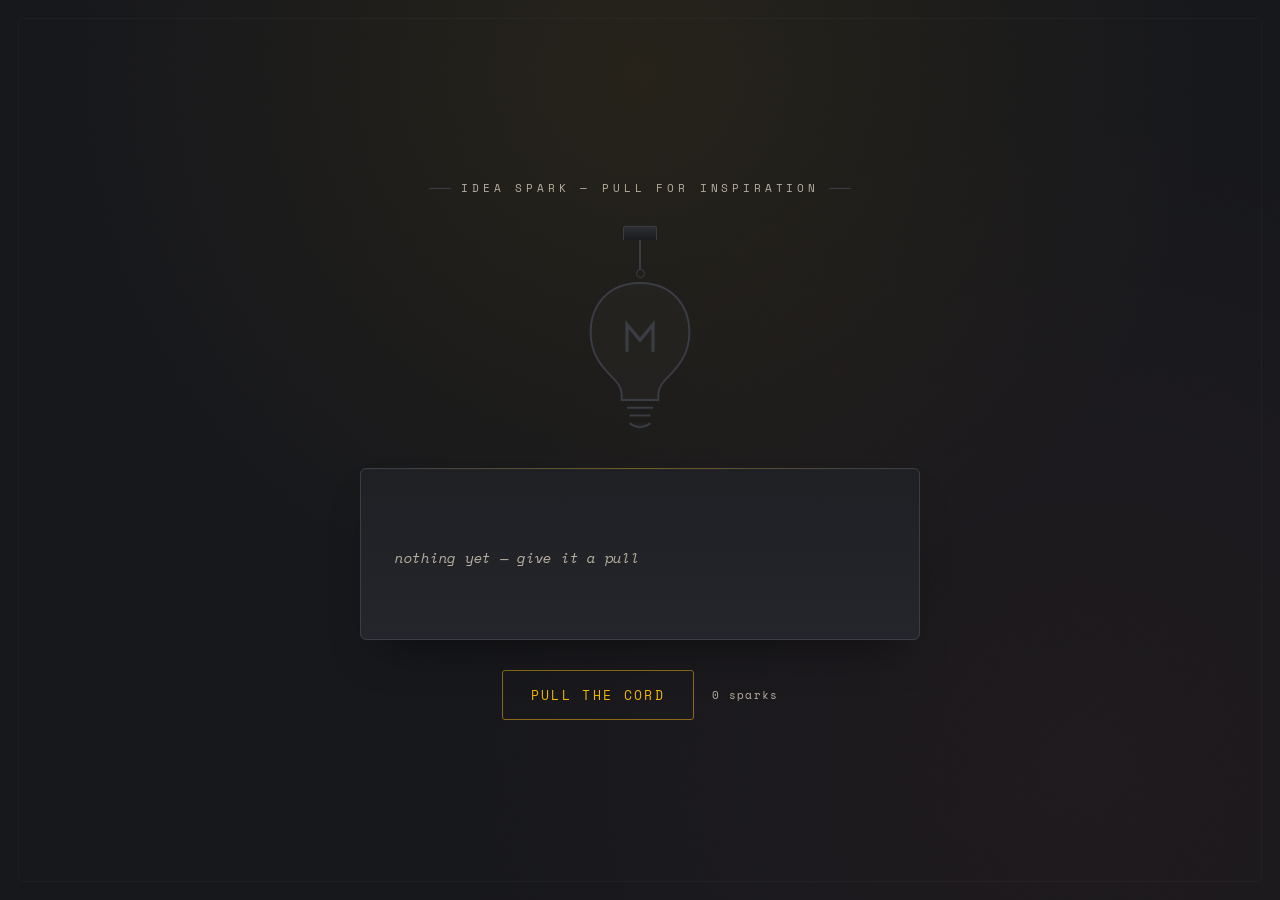
==== idex.html @ 74ea408c "Upload Files" ====
<!DOCTYPE html>
<html lang="en">
<head>
<meta charset="UTF-8">
<title>Idea Spark</title>
<meta name="viewport" content="width=device-width, initial-scale=1.0">
<link rel="preconnect" href="https://fonts.googleapis.com">
<link href="https://fonts.googleapis.com/css2?family=Fraunces:ital,opsz,wght@0,9..144,500;0,9..144,700;1,9..144,500&family=Space+Mono:wght@400;700&display=swap" rel="stylesheet">
<link rel="stylesheet" href="style.css">
</head>
<body>

<div class="rig">
  <div class="eyebrow">Idea Spark — pull for inspiration</div>

  <div class="socket-rig">
    <div class="socket"></div>
    <div class="cord" id="cord"></div>
    <div class="pull-ring" id="pullRing"></div>
  </div>

  <div class="bulb-wrap" id="bulbWrap">
    <div class="socket-glow"></div>
    <svg id="bulb" viewBox="0 0 100 130">
      <path class="glass" d="M50 8 C25 8 12 26 12 46 C12 64 22 74 30 82 C36 88 36 92 36 98 L64 98 C64 92 64 88 70 82 C78 74 88 64 88 46 C88 26 75 8 50 8 Z"/>
      <circle class="glow-core" cx="50" cy="48" r="26" fill="url(#glowGrad)"/>
      <defs>
        <radialGradient id="glowGrad">
          <stop offset="0%" stop-color="#F2B705" stop-opacity="0.55"/>
          <stop offset="100%" stop-color="#F2B705" stop-opacity="0"/>
        </radialGradient>
      </defs>
      <path class="filament" d="M40 60 L40 40 L50 52 L60 40 L60 60"/>
      <line class="glass" x1="38" y1="98" x2="62" y2="98"/>
      <line class="glass" x1="40" y1="104" x2="60" y2="104"/>
      <line class="glass" x1="42" y1="110" x2="58" y2="110"/>
      <path class="glass" d="M42 116 Q50 122 58 116" fill="none"/>
    </svg>
  </div>

  <div class="card">
    <div class="card-label" id="cardLabel"></div>
    <div class="idea-text" id="ideaText">
      <span class="empty-state">nothing yet — give it a pull</span>
    </div>
  </div>

  <div class="pull">
    <button class="pull-btn" id="pullBtn">Pull the cord</button>
    <span class="count" id="count">0 sparks</span>
  </div>
</div>

<script src="script.js"></script>
</body>
</html>
---- style.css ----
:root {
    --ink: #F4EFE6;
    --ink-dim: #B7AFA0;
    --bg-0: #16171B;
    --bg-1: #1E2024;
    --bg-2: #24262B;
    --gold: #F2B705;
    --gold-dim: #8A6A17;
    --coral: #FF6B5E;
    --wire: #3A3D44;
    --radius: 3px;
  }

  * { box-sizing: border-box; }

  html, body {
    margin: 0;
    padding: 0;
    height: 100%;
    background: var(--bg-0);
    color: var(--ink);
    font-family: 'Space Mono', monospace;
    overflow-x: hidden;
  }

  body {
    position: relative;
    display: flex;
    align-items: center;
    justify-content: center;
    min-height: 100vh;
    padding: 40px 20px;
    background-image:
      radial-gradient(circle at 50% 8%, rgba(242,183,5,0.07), transparent 55%),
      radial-gradient(circle at 85% 85%, rgba(255,107,94,0.04), transparent 50%);
  }

  /* subtle grain */
  body::before {
    content: '';
    position: fixed;
    inset: 0;
    pointer-events: none;
    opacity: 0.035;
    background-image: url("data:image/svg+xml,%3Csvg xmlns='http://www.w3.org/2000/svg' width='120' height='120'%3E%3Cfilter id='n'%3E%3CfeTurbulence type='fractalNoise' baseFrequency='0.9' numOctaves='2' stitchTiles='stitch'/%3E%3C/filter%3E%3Crect width='100%25' height='100%25' filter='url(%23n)'/%3E%3C/svg%3E");
    mix-blend-mode: overlay;
  }

  /* faint filament-wire border frame, echoes the bulb */
  body::after {
    content: '';
    position: fixed;
    inset: 18px;
    pointer-events: none;
    border: 1px solid rgba(255,255,255,0.03);
    border-radius: 6px;
  }

  .rig {
    width: 100%;
    max-width: 560px;
    display: flex;
    flex-direction: column;
    align-items: center;
    gap: 0;
    position: relative;
    z-index: 1;
  }

  .eyebrow {
    font-size: 11px;
    letter-spacing: 0.35em;
    text-transform: uppercase;
    color: var(--ink-dim);
    margin-bottom: 30px;
    display: flex;
    align-items: center;
    gap: 10px;
  }

  .eyebrow::before, .eyebrow::after {
    content: '';
    height: 1px;
    width: 22px;
    background: var(--wire);
  }

  /* ---- Cord & socket ---- */
  .socket-rig {
    display: flex;
    flex-direction: column;
    align-items: center;
    margin-bottom: -6px;
  }

  .socket {
    width: 34px;
    height: 14px;
    background: linear-gradient(180deg, #2C2E33, #1A1B1E);
    border: 1px solid var(--wire);
    border-bottom: none;
    border-radius: 2px 2px 0 0;
  }

  .cord {
    width: 1.5px;
    height: 30px;
    background: var(--wire);
    transform-origin: top center;
  }

  .cord.tug {
    animation: tug 0.5s ease;
  }

  @keyframes tug {
    0% { height: 30px; }
    30% { height: 42px; }
    100% { height: 30px; }
  }

  .pull-ring {
    width: 9px;
    height: 9px;
    border-radius: 50%;
    border: 1.5px solid var(--wire);
    margin-top: -1px;
    transition: border-color 0.4s ease;
  }

  .pull-ring.lit { border-color: var(--gold-dim); }

  /* ---- The bulb ---- */
  .bulb-wrap {
    position: relative;
    width: 130px;
    height: 170px;
    margin-bottom: 4px;
  }

  .socket-glow {
    position: absolute;
    top: 55%;
    left: 50%;
    width: 220px;
    height: 220px;
    transform: translate(-50%, -50%);
    border-radius: 50%;
    background: radial-gradient(circle, rgba(242,183,5,0.16), transparent 68%);
    opacity: 0;
    transition: opacity 0.5s ease;
    pointer-events: none;
  }

  .bulb-wrap.lit .socket-glow { opacity: 1; }

  svg#bulb { width: 100%; height: 100%; overflow: visible; position: relative; z-index: 1; }

  .filament {
    stroke: var(--wire);
    stroke-width: 2.5;
    fill: none;
    stroke-linecap: round;
    transition: stroke 0.15s ease;
  }

  .glass {
    stroke: var(--wire);
    stroke-width: 1.5;
    fill: rgba(255,255,255,0.02);
    transition: fill 0.4s ease, stroke 0.4s ease;
  }

  .glow-core {
    opacity: 0;
    transition: opacity 0.4s ease;
  }

  .bulb-wrap.lit .filament {
    stroke: var(--gold);
    filter: drop-shadow(0 0 6px var(--gold));
  }
  .bulb-wrap.lit .glass {
    fill: rgba(242,183,5,0.06);
    stroke: var(--gold-dim);
  }
  .bulb-wrap.lit .glow-core {
    opacity: 1;
  }

  .bulb-wrap.charging .filament {
    animation: flicker 0.6s steps(6) infinite;
  }

  @keyframes flicker {
    0%, 100% { stroke: var(--wire); filter: none; }
    50% { stroke: var(--gold); filter: drop-shadow(0 0 4px var(--gold)); }
  }

  /* ---- Card ---- */
  .card {
    width: 100%;
    background: linear-gradient(180deg, var(--bg-1), var(--bg-2));
    border: 1px solid var(--wire);
    border-radius: 6px;
    padding: 38px 34px 32px;
    margin-top: 22px;
    position: relative;
    min-height: 172px;
    box-shadow:
      0 24px 48px -24px rgba(0,0,0,0.55),
      inset 0 1px 0 rgba(255,255,255,0.02);
  }

  .card::before {
    content: '';
    position: absolute;
    top: -1px; left: 28px; right: 28px;
    height: 1px;
    background: linear-gradient(90deg, transparent, var(--gold-dim), transparent);
    opacity: 0.7;
  }

  .card-label {
    font-size: 10px;
    letter-spacing: 0.28em;
    text-transform: uppercase;
    color: var(--gold);
    margin-bottom: 16px;
    display: flex;
    align-items: baseline;
    gap: 10px;
    min-height: 12px;
  }

  .card-label .n {
    color: var(--ink-dim);
    font-size: 10px;
    letter-spacing: 0.05em;
    text-transform: none;
    font-style: italic;
  }

  .idea-text {
    font-family: 'Fraunces', serif;
    font-weight: 500;
    font-size: 27px;
    line-height: 1.38;
    color: var(--ink);
    letter-spacing: -0.01em;
  }

  .idea-text .empty-state {
    font-family: 'Space Mono', monospace;
    font-size: 14px;
    color: var(--ink-dim);
    font-style: italic;
  }

  .idea-text em {
    color: var(--coral);
    font-style: italic;
  }

  /* fade-in per word */
  .idea-text span {
    display: inline-block;
    opacity: 0;
    transform: translateY(6px);
    animation: rise 0.4s ease forwards;
  }
  @keyframes rise {
    to { opacity: 1; transform: translateY(0); }
  }

  /* ---- Switch / button ---- */
  .pull {
    margin-top: 30px;
    display: flex;
    align-items: center;
    gap: 18px;
  }

  .pull-btn {
    appearance: none;
    border: 1px solid var(--gold-dim);
    background: transparent;
    color: var(--gold);
    font-family: 'Space Mono', monospace;
    font-size: 13px;
    letter-spacing: 0.18em;
    text-transform: uppercase;
    padding: 14px 28px;
    border-radius: 3px;
    cursor: pointer;
    transition: background 0.15s ease, color 0.15s ease, transform 0.1s ease, box-shadow 0.2s ease;
  }

  .pull-btn:hover {
    background: var(--gold);
    color: var(--bg-0);
    box-shadow: 0 6px 20px -6px rgba(242,183,5,0.4);
  }

  .pull-btn:active {
    transform: scale(0.97);
  }

  .pull-btn:disabled {
    opacity: 0.5;
    cursor: default;
  }

  .pull-btn:focus-visible {
    outline: 2px solid var(--gold);
    outline-offset: 3px;
  }

  .count {
    font-size: 11px;
    color: var(--ink-dim);
    letter-spacing: 0.12em;
    font-variant-numeric: tabular-nums;
  }

  @media (prefers-reduced-motion: reduce) {
    .idea-text span { animation: none; opacity: 1; transform: none; }
    .bulb-wrap.charging .filament { animation: none; }
  }

  @media (max-width: 420px) {
    .idea-text { font-size: 21px; }
    .card { padding: 28px 22px 24px; }
  }
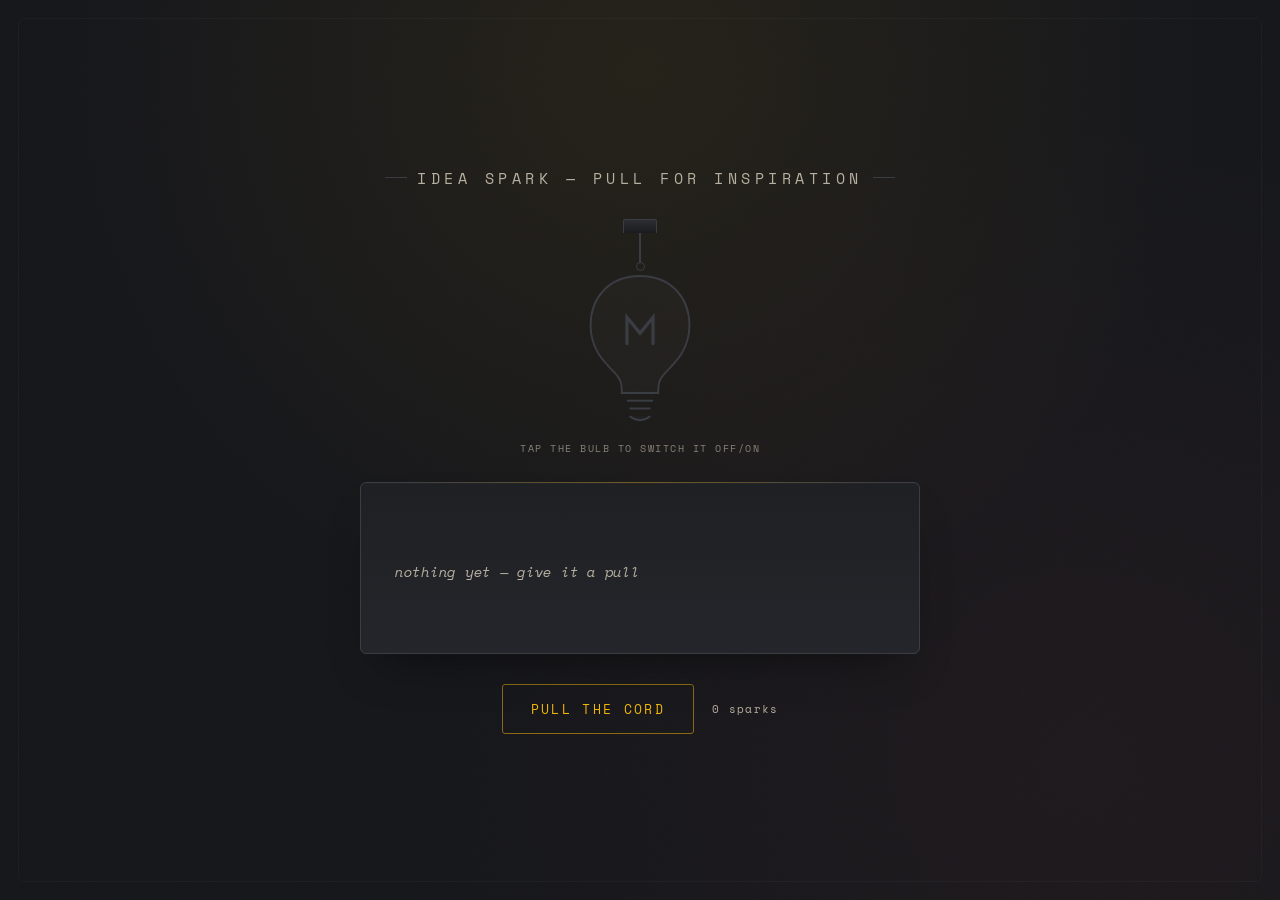
==== commit a312b3c4: "Update Files" ====
--- a/idex.html
+++ b/idex.html
@@ -37,6 +37,7 @@
       <path class="glass" d="M42 116 Q50 122 58 116" fill="none"/>
     </svg>
   </div>
+  <div class="switch-hint">tap the bulb to switch it off/on</div>
 
   <div class="card">
     <div class="card-label" id="cardLabel"></div>
--- a/style.css
+++ b/style.css
@@ -68,8 +68,8 @@
   }
 
   .eyebrow {
-    font-size: 11px;
-    letter-spacing: 0.35em;
+    font-size: 15px;
+    letter-spacing: 0.3em;
     text-transform: uppercase;
     color: var(--ink-dim);
     margin-bottom: 30px;
@@ -125,6 +125,7 @@
     border-radius: 50%;
     border: 1.5px solid var(--wire);
     margin-top: -1px;
+    cursor: pointer;
     transition: border-color 0.4s ease;
   }
 
@@ -154,7 +155,16 @@
 
   .bulb-wrap.lit .socket-glow { opacity: 1; }
 
-  svg#bulb { width: 100%; height: 100%; overflow: visible; position: relative; z-index: 1; }
+  svg#bulb { width: 100%; height: 100%; overflow: visible; position: relative; z-index: 1; cursor: pointer; }
+
+  .bulb-wrap.off {
+    opacity: 0.5;
+  }
+
+  .bulb-wrap.off .glow-core,
+  .bulb-wrap.off .socket-glow {
+    opacity: 0 !important;
+  }
 
   .filament {
     stroke: var(--wire);
@@ -197,7 +207,15 @@
     50% { stroke: var(--gold); filter: drop-shadow(0 0 4px var(--gold)); }
   }
 
-  /* ---- Card ---- */
+  .switch-hint {
+    font-size: 10px;
+    letter-spacing: 0.15em;
+    text-transform: uppercase;
+    color: var(--ink-dim);
+    opacity: 0.7;
+    margin-top: 2px;
+    margin-bottom: 4px;
+  }
   .card {
     width: 100%;
     background: linear-gradient(180deg, var(--bg-1), var(--bg-2));
